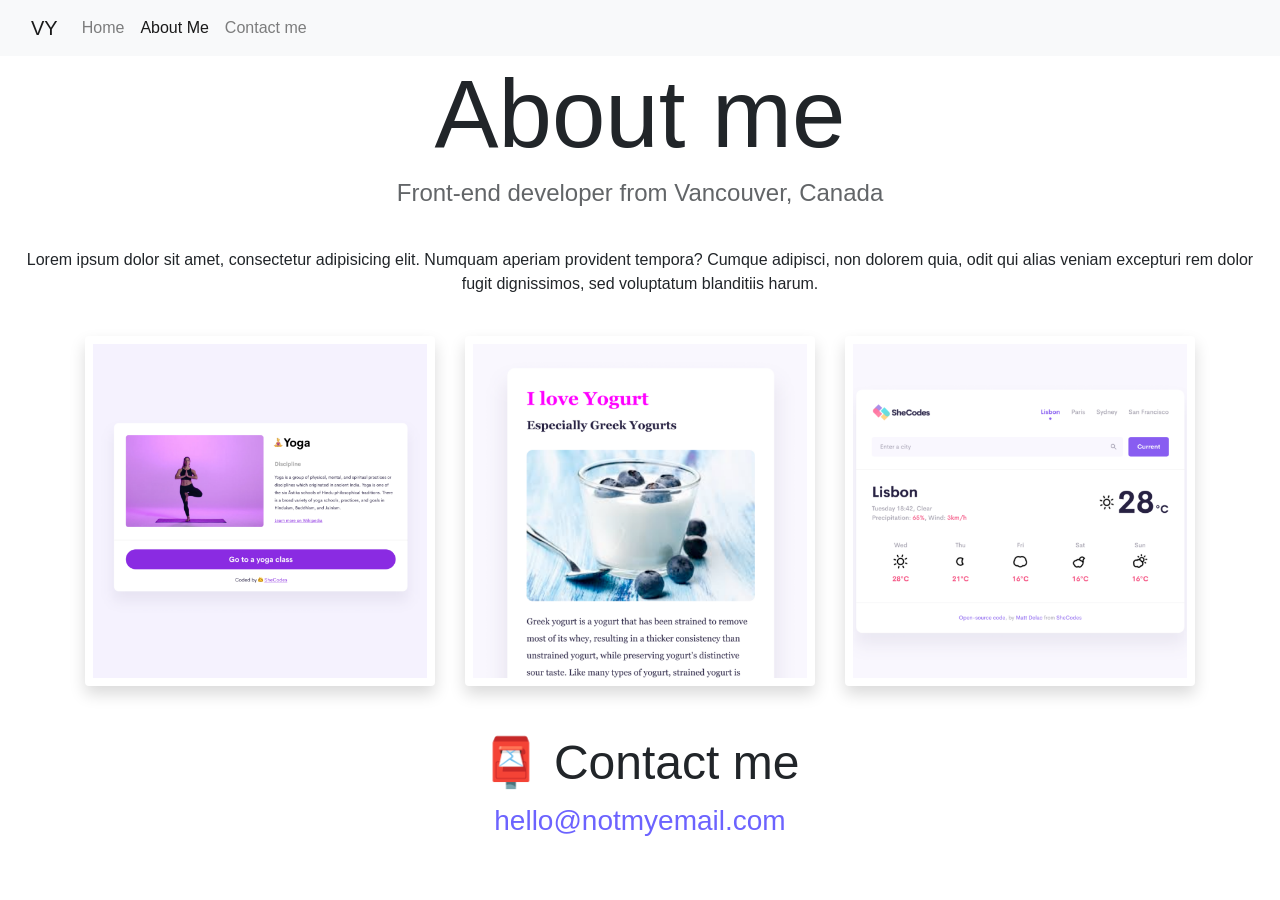
==== about.html @ 9d46d881 "complete project migration" ====
<!DOCTYPE html>
<html lang="en">
  <head>
    <meta charset="UTF-8" />
    <meta http-equiv="X-UA-Compatible" content="IE=edge" />
    <meta name="viewport" content="width=device-width, initial-scale=1.0" />
    <title>About Vanessa</title>
    <link
      rel="stylesheet"
      href="https://maxcdn.bootstrapcdn.com/bootstrap/4.0.0/css/bootstrap.min.css"
      integrity="sha384-Gn5384xqQ1aoWXA+058RXPxPg6fy4IWvTNh0E263XmFcJlSAwiGgFAW/dAiS6JXm"
      crossorigin="anonymous"
    />
    <script
      src="https://code.jquery.com/jquery-3.2.1.slim.min.js"
      integrity="sha384-KJ3o2DKtIkvYIK3UENzmM7KCkRr/rE9/Qpg6aAZGJwFDMVNA/GpGFF93hXpG5KkN"
      crossorigin="anonymous"
    ></script>
    <script
      src="https://cdnjs.cloudflare.com/ajax/libs/popper.js/1.12.9/umd/popper.min.js"
      integrity="sha384-ApNbgh9B+Y1QKtv3Rn7W3mgPxhU9K/ScQsAP7hUibX39j7fakFPskvXusvfa0b4Q"
      crossorigin="anonymous"
    ></script>
    <script
      src="https://maxcdn.bootstrapcdn.com/bootstrap/4.0.0/js/bootstrap.min.js"
      integrity="sha384-JZR6Spejh4U02d8jOt6vLEHfe/JQGiRRSQQxSfFWpi1MquVdAyjUar5+76PVCmYl"
      crossorigin="anonymous"
    ></script>
    <link rel="stylesheet" href="css/styles.css" />
  </head>
  <body>
    <nav class="navbar navbar-expand-lg navbar-light bg-light">
      <div class="container-fluid">
        <a class="navbar-brand" href="/">VY</a>
        <button
          class="navbar-toggler"
          type="button"
          data-bs-toggle="collapse"
          data-bs-target="#navbarNav"
          aria-controls="navbarNav"
          aria-expanded="false"
          aria-label="Toggle navigation"
        >
          <span class="navbar-toggler-icon"></span>
        </button>
        <div class="collapse navbar-collapse" id="navbarNav">
          <ul class="navbar-nav">
            <li class="nav-item">
              <a class="nav-link" href="/">Home</a>
            </li>
            <li class="nav-item">
              <a class="nav-link active" aria-current="#" href="#">About Me</a>
            </li>
            <li class="nav-item">
              <a class="nav-link" href="#">Contact me</a>
            </li>
          </ul>
        </div>
      </div>
    </nav>
    <h1 class="text-center">About me</h1>
    <h3 class="text-center">Front-end developer from Vancouver, Canada</h3>
    <div class="about-paragraphs text-center">
      <p>
        Lorem ipsum dolor sit amet, consectetur adipisicing elit. Numquam
        aperiam provident tempora? Cumque adipisci, non dolorem quia, odit qui
        alias veniam excepturi rem dolor fugit dignissimos, sed voluptatum
        blanditiis harum.
      </p>
    </div>
    <div class="container">
      <div class="row">
        <div class="col-sm-4">
          <img src="images/yoga.png" class="img-fluid p-2 shadow rounded" />
        </div>
        <div class="col-sm-4">
          <img src="images/yogurt.png" class="img-fluid p-2 shadow rounded" />
        </div>
        <div class="col-sm-4">
          <img src="images/weather.png" class="img-fluid p-2 shadow rounded" />
        </div>
      </div>
    </div>
    <div id="contact" class="mb-5 mt-5">
      <h2 class="text-center">📮 Contact me</h2>
      <a href="mailto:hello@notmyemail.com" class="email-link">
        hello@notmyemail.com
      </a>
    </div>
  </body>
</html>
---- css/styles.css ----
:root {
  --primary-color: #6c63ff;
  --secondary-color: #f5f2fe;
  --box-shadow: 0 5px 10px rgba(0, 0, 0, 0.3);
}

body {
  /* margin: 60px auto; */
  /* max-width: 800px; */
}

h1 {
  font-size: 96px;
}

h2 {
  font-size: 48px;
}

h3 {
  font-size: 24px;
  opacity: 0.7;
}

p {
  border-radius: 4px;
  font-size: 16px;
  line-height: 1.5;
}

.navigation-links {
  display: flex;
  margin-top: 40px;
  justify-content: center;
}

.navigation-links a {
  margin: 20px;
  border-radius: 4px;
  padding: 20px 15px;
  text-decoration: none;
  text-transform: capitalize;
}

.contact-link {
  background: var(--primary-color);
  box-shadow: var(--box-shadow);
  color: white;
}

.about-link {
  color: var(--primary-color);
  border: 1px solid var(--primary-color);
}

.homepage-link {
  color: var(--primary-color);
  text-align: center;
  display: block;
}

.about-paragraphs {
  display: flex;
  margin: 30px 0;
}

.about-paragraphs p {
  margin: 10px;
}

.email-link {
  display: flex;
  justify-content: center;
  color: var(--primary-color);
  font-size: 28px;
  text-decoration: none;
}

.email-link:hover {
  text-decoration: underline;
}

.shadow {
  box-shadow: 0 0.5rem 1rem rgba(0, 0, 0, 0.15);
}
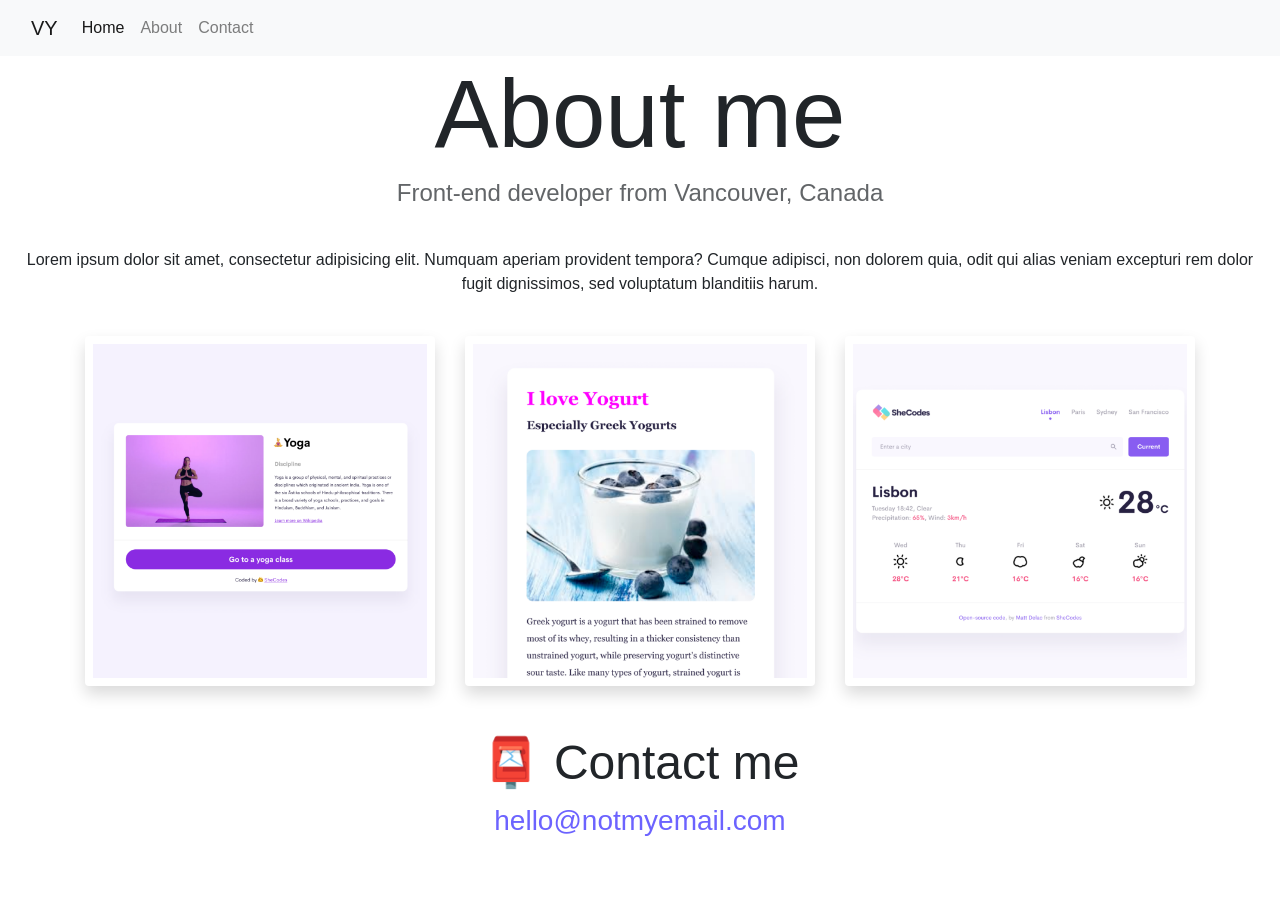
==== commit c6467000: "add SEO" ====
--- a/about.html
+++ b/about.html
@@ -3,24 +3,14 @@
   <head>
     <meta charset="UTF-8" />
     <meta http-equiv="X-UA-Compatible" content="IE=edge" />
-    <meta name="viewport" content="width=device-width, initial-scale=1.0" />
-    <title>About Vanessa</title>
+    <meta name="description" content="Welcome to Vanessa's protfolio project, developed for SheCodes." />
+    <title>Vanessa's Portfolio</title>
     <link
       rel="stylesheet"
       href="https://maxcdn.bootstrapcdn.com/bootstrap/4.0.0/css/bootstrap.min.css"
       integrity="sha384-Gn5384xqQ1aoWXA+058RXPxPg6fy4IWvTNh0E263XmFcJlSAwiGgFAW/dAiS6JXm"
       crossorigin="anonymous"
     />
-    <script
-      src="https://code.jquery.com/jquery-3.2.1.slim.min.js"
-      integrity="sha384-KJ3o2DKtIkvYIK3UENzmM7KCkRr/rE9/Qpg6aAZGJwFDMVNA/GpGFF93hXpG5KkN"
-      crossorigin="anonymous"
-    ></script>
-    <script
-      src="https://cdnjs.cloudflare.com/ajax/libs/popper.js/1.12.9/umd/popper.min.js"
-      integrity="sha384-ApNbgh9B+Y1QKtv3Rn7W3mgPxhU9K/ScQsAP7hUibX39j7fakFPskvXusvfa0b4Q"
-      crossorigin="anonymous"
-    ></script>
     <script
       src="https://maxcdn.bootstrapcdn.com/bootstrap/4.0.0/js/bootstrap.min.js"
       integrity="sha384-JZR6Spejh4U02d8jOt6vLEHfe/JQGiRRSQQxSfFWpi1MquVdAyjUar5+76PVCmYl"
@@ -31,7 +21,7 @@
   <body>
     <nav class="navbar navbar-expand-lg navbar-light bg-light">
       <div class="container-fluid">
-        <a class="navbar-brand" href="/">VY</a>
+        <a class="navbar-brand" href="#">VY</a>
         <button
           class="navbar-toggler"
           type="button"
@@ -46,13 +36,13 @@
         <div class="collapse navbar-collapse" id="navbarNav">
           <ul class="navbar-nav">
             <li class="nav-item">
-              <a class="nav-link" href="/">Home</a>
+              <a class="nav-link active" aria-current="page" href="/">Home</a>
             </li>
             <li class="nav-item">
-              <a class="nav-link active" aria-current="#" href="#">About Me</a>
+              <a class="nav-link" href="/about.html">About</a>
             </li>
             <li class="nav-item">
-              <a class="nav-link" href="#">Contact me</a>
+              <a class="nav-link" href="/about.html#contact">Contact</a>
             </li>
           </ul>
         </div>
@@ -71,13 +61,13 @@
     <div class="container">
       <div class="row">
         <div class="col-sm-4">
-          <img src="images/yoga.png" class="img-fluid p-2 shadow rounded" />
+          <img src="images/yoga.png" class="img-fluid p-2 shadow rounded" alt="yoga project photo"/>
         </div>
         <div class="col-sm-4">
-          <img src="images/yogurt.png" class="img-fluid p-2 shadow rounded" />
+          <img src="images/yogurt.png" class="img-fluid p-2 shadow rounded" alt="yogurt project photo"/>
         </div>
         <div class="col-sm-4">
-          <img src="images/weather.png" class="img-fluid p-2 shadow rounded" />
+          <img src="images/weather.png" class="img-fluid p-2 shadow rounded" alt="weather project photo"/>
         </div>
       </div>
     </div>
